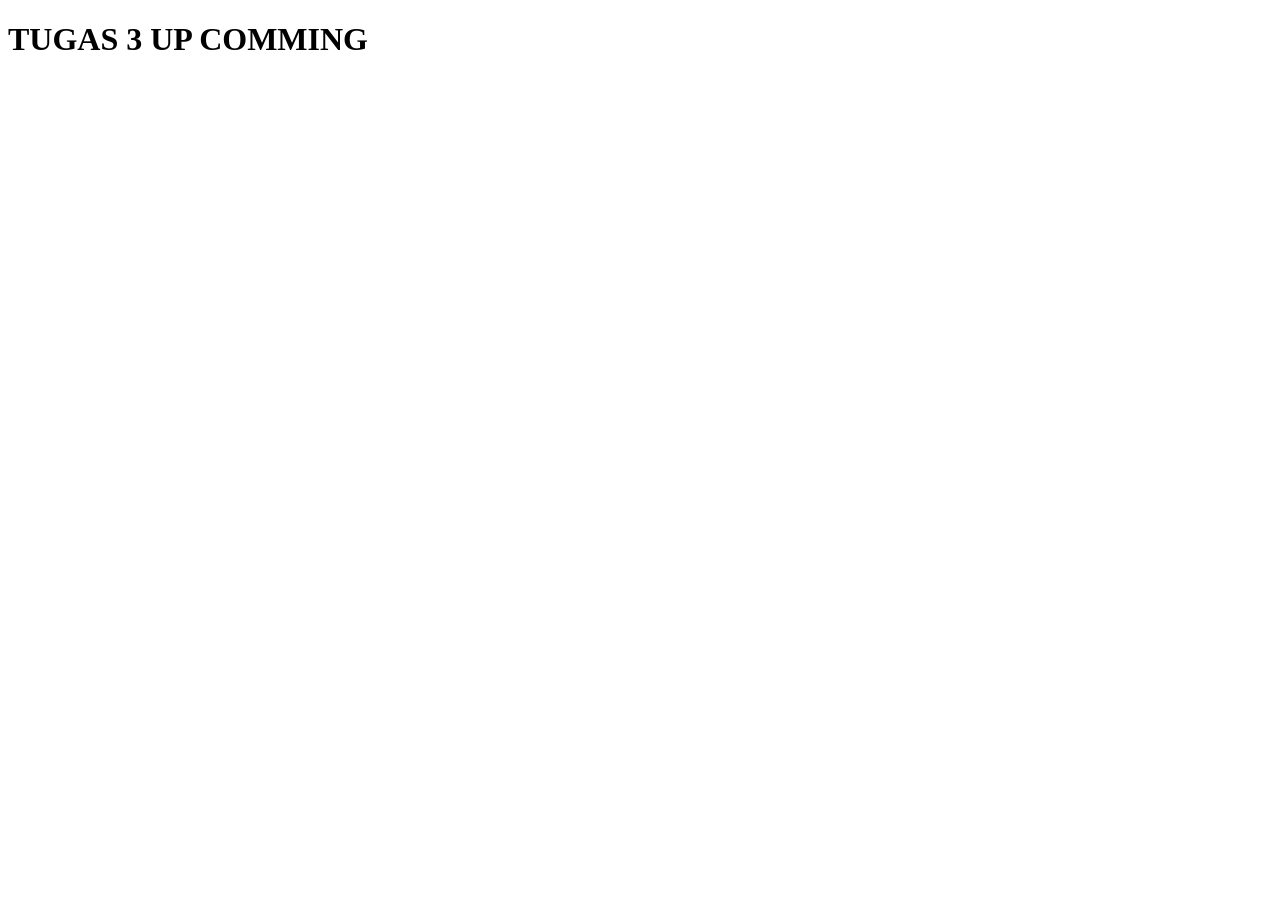
==== tugas3/index.html @ 3caab2d4 "fix nested repository" ====
<!doctype html>
<html lang="en">
  <head>
    <meta charset="UTF-8" />
    <meta name="viewport" content="width=device-width, initial-scale=1.0" />
    <title>Document</title>
  </head>
  <body>
    <h1>TUGAS 3 UP COMMING</h1>
  </body>
</html>
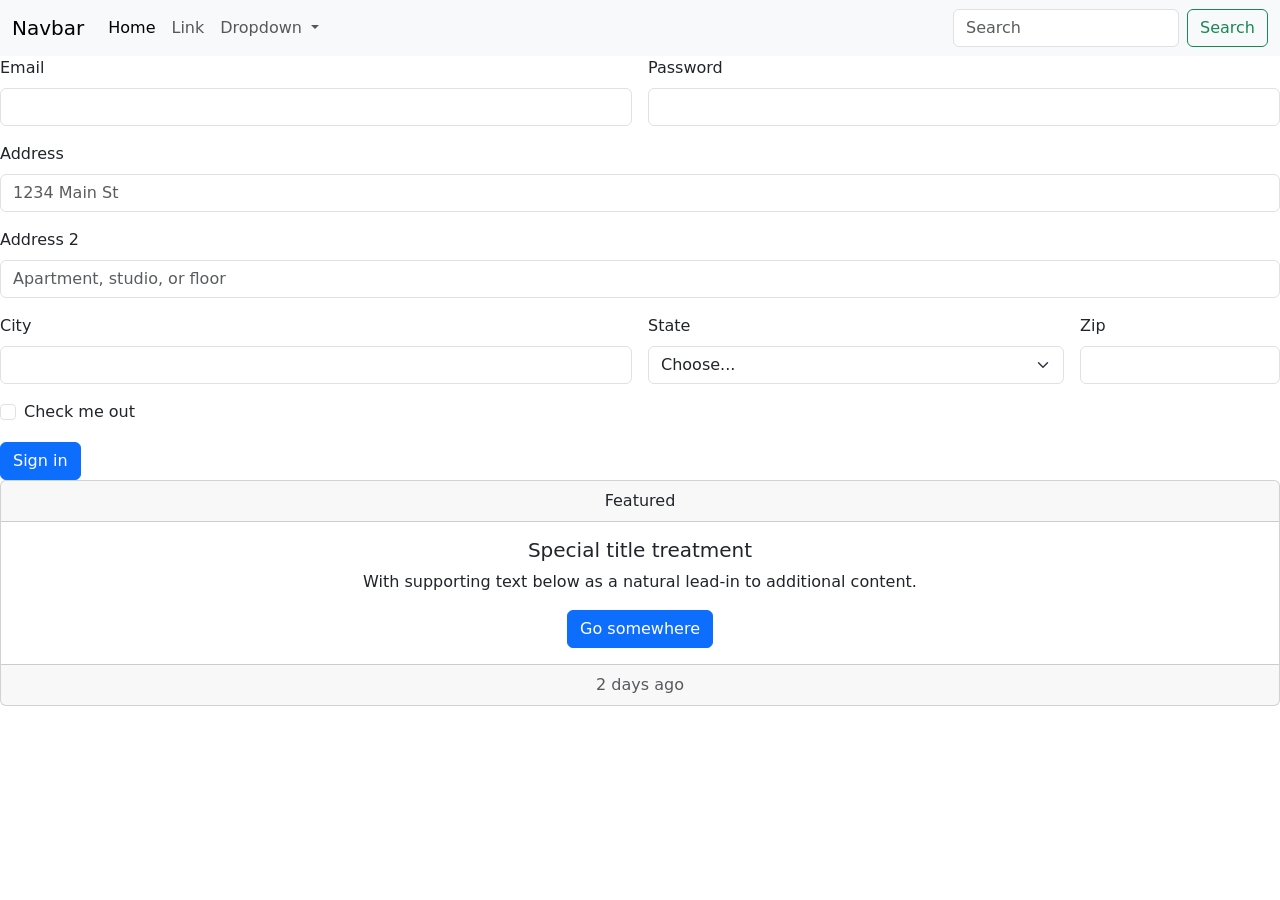
==== commit a1a652ee: "Update tugas sesi 3" ====
--- a/tugas3/index.html
+++ b/tugas3/index.html
@@ -3,9 +3,138 @@
   <head>
     <meta charset="UTF-8" />
     <meta name="viewport" content="width=device-width, initial-scale=1.0" />
+    <link
+      href="https://cdn.jsdelivr.net/npm/bootstrap@5.3.8/dist/css/bootstrap.min.css"
+      rel="stylesheet"
+      integrity="sha384-sRIl4kxILFvY47J16cr9ZwB07vP4J8+LH7qKQnuqkuIAvNWLzeN8tE5YBujZqJLB"
+      crossorigin="anonymous"
+    />
     <title>Document</title>
   </head>
   <body>
-    <h1>TUGAS 3 UP COMMING</h1>
+    <nav class="navbar navbar-expand-lg bg-body-tertiary">
+      <div class="container-fluid">
+        <a class="navbar-brand" href="#">Navbar</a>
+        <button
+          class="navbar-toggler"
+          type="button"
+          data-bs-toggle="collapse"
+          data-bs-target="#navbarSupportedContent"
+          aria-controls="navbarSupportedContent"
+          aria-expanded="false"
+          aria-label="Toggle navigation"
+        >
+          <span class="navbar-toggler-icon"></span>
+        </button>
+        <div class="collapse navbar-collapse" id="navbarSupportedContent">
+          <ul class="navbar-nav me-auto mb-2 mb-lg-0">
+            <li class="nav-item">
+              <a class="nav-link active" aria-current="page" href="#">Home</a>
+            </li>
+            <li class="nav-item">
+              <a class="nav-link" href="#">Link</a>
+            </li>
+            <li class="nav-item dropdown">
+              <a
+                class="nav-link dropdown-toggle"
+                href="#"
+                role="button"
+                data-bs-toggle="dropdown"
+                aria-expanded="false"
+              >
+                Dropdown
+              </a>
+              <ul class="dropdown-menu">
+                <li><a class="dropdown-item" href="#">Action</a></li>
+                <li><a class="dropdown-item" href="#">Another action</a></li>
+                <li><hr class="dropdown-divider" /></li>
+                <li>
+                  <a class="dropdown-item" href="#">Something else here</a>
+                </li>
+              </ul>
+            </li>
+          </ul>
+          <form class="d-flex" role="search">
+            <input
+              class="form-control me-2"
+              type="search"
+              placeholder="Search"
+              aria-label="Search"
+            />
+            <button class="btn btn-outline-success" type="submit">
+              Search
+            </button>
+          </form>
+        </div>
+      </div>
+    </nav>
+    <form class="row g-3">
+      <div class="col-md-6">
+        <label for="inputEmail4" class="form-label">Email</label>
+        <input type="email" class="form-control" id="inputEmail4" />
+      </div>
+      <div class="col-md-6">
+        <label for="inputPassword4" class="form-label">Password</label>
+        <input type="password" class="form-control" id="inputPassword4" />
+      </div>
+      <div class="col-12">
+        <label for="inputAddress" class="form-label">Address</label>
+        <input
+          type="text"
+          class="form-control"
+          id="inputAddress"
+          placeholder="1234 Main St"
+        />
+      </div>
+      <div class="col-12">
+        <label for="inputAddress2" class="form-label">Address 2</label>
+        <input
+          type="text"
+          class="form-control"
+          id="inputAddress2"
+          placeholder="Apartment, studio, or floor"
+        />
+      </div>
+      <div class="col-md-6">
+        <label for="inputCity" class="form-label">City</label>
+        <input type="text" class="form-control" id="inputCity" />
+      </div>
+      <div class="col-md-4">
+        <label for="inputState" class="form-label">State</label>
+        <select id="inputState" class="form-select">
+          <option selected>Choose...</option>
+          <option>...</option>
+        </select>
+      </div>
+      <div class="col-md-2">
+        <label for="inputZip" class="form-label">Zip</label>
+        <input type="text" class="form-control" id="inputZip" />
+      </div>
+      <div class="col-12">
+        <div class="form-check">
+          <input class="form-check-input" type="checkbox" id="gridCheck" />
+          <label class="form-check-label" for="gridCheck"> Check me out </label>
+        </div>
+      </div>
+      <div class="col-12">
+        <button type="submit" class="btn btn-primary">Sign in</button>
+      </div>
+    </form>
+    <div class="card text-center">
+      <div class="card-header">Featured</div>
+      <div class="card-body">
+        <h5 class="card-title">Special title treatment</h5>
+        <p class="card-text">
+          With supporting text below as a natural lead-in to additional content.
+        </p>
+        <a href="#" class="btn btn-primary">Go somewhere</a>
+      </div>
+      <div class="card-footer text-body-secondary">2 days ago</div>
+    </div>
+    <script
+      src="https://cdn.jsdelivr.net/npm/bootstrap@5.3.8/dist/js/bootstrap.bundle.min.js"
+      integrity="sha384-FKyoEForCGlyvwx9Hj09JcYn3nv7wiPVlz7YYwJrWVcXK/BmnVDxM+D2scQbITxI"
+      crossorigin="anonymous"
+    ></script>
   </body>
 </html>
